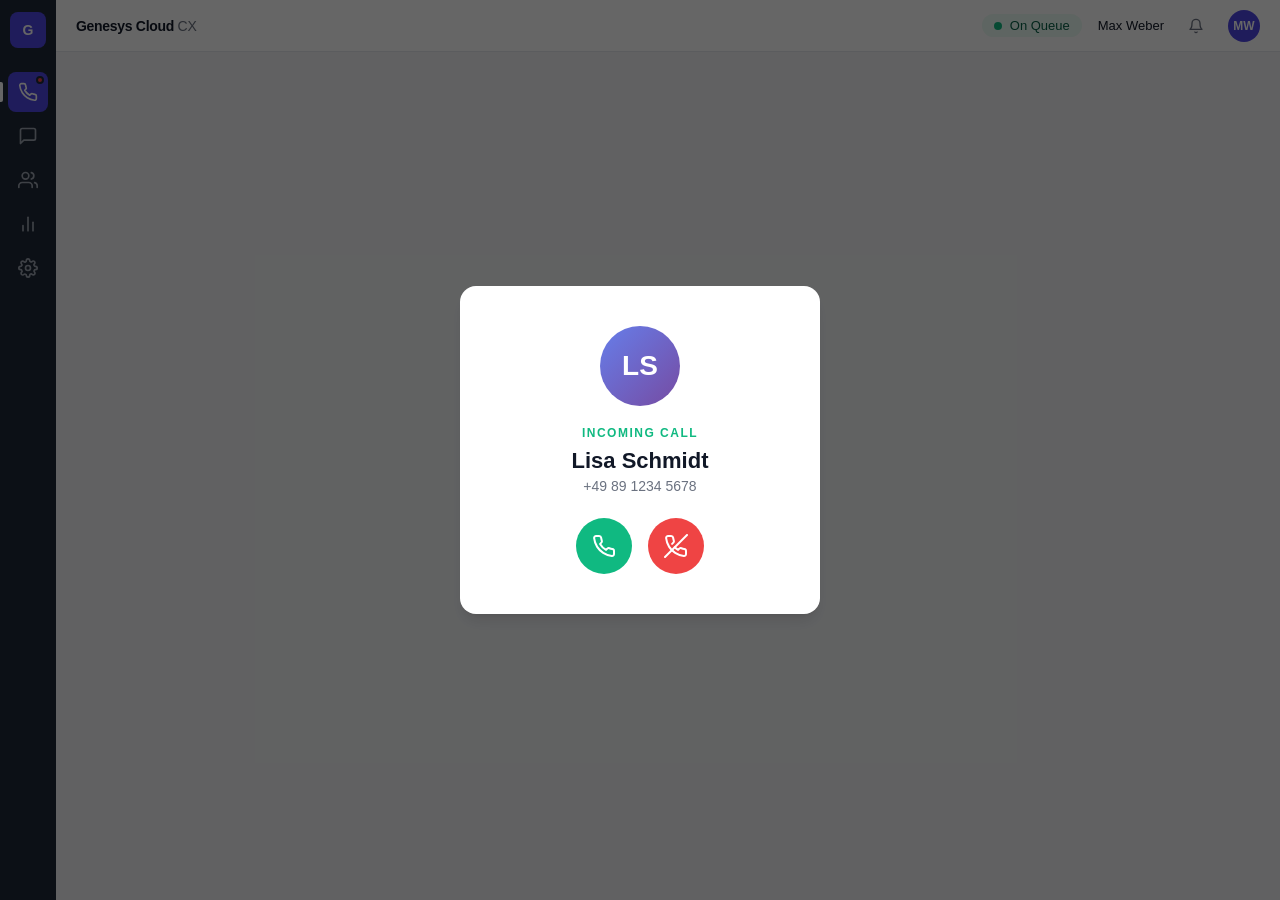
==== genesys/index.html @ 5ead8133 "feat: add Genesys Cloud CX agent desktop with call simulation and ACW form" ====
<!DOCTYPE html>
<html lang="en">
<head>
    <meta charset="UTF-8">
    <meta name="viewport" content="width=device-width, initial-scale=1.0">
    <title>Genesys Cloud CX - Agent Desktop</title>
    <style>
        * {
            margin: 0;
            padding: 0;
            box-sizing: border-box;
        }

        :root {
            --nav-bg: #1f2937;
            --nav-active: #4f46e5;
            --accent-green: #10b981;
            --danger-red: #ef4444;
            --bg-main: #f3f4f6;
            --card-bg: #ffffff;
            --text-primary: #111827;
            --text-secondary: #6b7280;
            --border-color: #e5e7eb;
            --shadow-sm: 0 1px 2px rgba(0,0,0,0.05);
            --shadow-md: 0 4px 6px -1px rgba(0,0,0,0.1), 0 2px 4px -2px rgba(0,0,0,0.1);
            --shadow-lg: 0 10px 15px -3px rgba(0,0,0,0.1), 0 4px 6px -4px rgba(0,0,0,0.1);
        }

        body {
            font-family: -apple-system, BlinkMacSystemFont, 'Segoe UI', Roboto, sans-serif;
            background: var(--bg-main);
            color: var(--text-primary);
            height: 100vh;
            overflow: hidden;
        }

        /* Layout */
        .app-container {
            display: flex;
            height: 100vh;
        }

        /* Left Sidebar */
        .sidebar {
            width: 56px;
            background: var(--nav-bg);
            display: flex;
            flex-direction: column;
            align-items: center;
            padding: 12px 0;
            z-index: 100;
        }

        .sidebar-logo {
            width: 36px;
            height: 36px;
            background: var(--nav-active);
            border-radius: 8px;
            display: flex;
            align-items: center;
            justify-content: center;
            margin-bottom: 24px;
            font-weight: 700;
            color: white;
            font-size: 14px;
        }

        .sidebar-nav {
            display: flex;
            flex-direction: column;
            gap: 4px;
            flex: 1;
        }

        .nav-item {
            width: 40px;
            height: 40px;
            display: flex;
            align-items: center;
            justify-content: center;
            border-radius: 8px;
            cursor: pointer;
            color: #9ca3af;
            font-size: 18px;
            transition: all 0.2s ease;
            position: relative;
        }

        .nav-item:hover {
            background: rgba(255,255,255,0.1);
            color: #e5e7eb;
        }

        .nav-item.active {
            background: var(--nav-active);
            color: white;
        }

        .nav-item.active::before {
            content: '';
            position: absolute;
            left: -8px;
            width: 3px;
            height: 20px;
            background: white;
            border-radius: 0 2px 2px 0;
        }

        .nav-item .badge {
            position: absolute;
            top: 4px;
            right: 4px;
            width: 8px;
            height: 8px;
            background: var(--danger-red);
            border-radius: 50%;
            border: 2px solid var(--nav-bg);
        }

        /* Main Area */
        .main-area {
            flex: 1;
            display: flex;
            flex-direction: column;
            overflow: hidden;
        }

        /* Top Bar */
        .top-bar {
            height: 52px;
            background: var(--card-bg);
            border-bottom: 1px solid var(--border-color);
            display: flex;
            align-items: center;
            justify-content: space-between;
            padding: 0 20px;
            z-index: 50;
        }

        .top-bar-left {
            display: flex;
            align-items: center;
            gap: 16px;
        }

        .genesys-brand {
            font-size: 14px;
            font-weight: 600;
            color: var(--text-primary);
            letter-spacing: -0.3px;
        }

        .genesys-brand span {
            color: var(--text-secondary);
            font-weight: 400;
        }

        .top-bar-right {
            display: flex;
            align-items: center;
            gap: 16px;
        }

        .agent-status {
            display: flex;
            align-items: center;
            gap: 8px;
            padding: 4px 12px;
            background: #ecfdf5;
            border-radius: 20px;
            font-size: 13px;
            font-weight: 500;
            color: #065f46;
        }

        .status-dot {
            width: 8px;
            height: 8px;
            background: var(--accent-green);
            border-radius: 50%;
            animation: pulse-green 2s infinite;
        }

        @keyframes pulse-green {
            0%, 100% { opacity: 1; transform: scale(1); }
            50% { opacity: 0.7; transform: scale(1.2); }
        }

        .agent-name {
            font-size: 13px;
            font-weight: 500;
            color: var(--text-primary);
        }

        .notification-bell {
            width: 32px;
            height: 32px;
            display: flex;
            align-items: center;
            justify-content: center;
            border-radius: 6px;
            cursor: pointer;
            color: var(--text-secondary);
            font-size: 16px;
            transition: background 0.2s;
        }

        .notification-bell:hover {
            background: var(--bg-main);
        }

        .agent-avatar {
            width: 32px;
            height: 32px;
            background: var(--nav-active);
            border-radius: 50%;
            display: flex;
            align-items: center;
            justify-content: center;
            color: white;
            font-size: 12px;
            font-weight: 600;
        }

        /* Content Area */
        .content-area {
            flex: 1;
            display: flex;
            overflow: hidden;
        }

        /* Incoming Call Overlay */
        .incoming-overlay {
            position: fixed;
            inset: 0;
            background: rgba(0,0,0,0.6);
            display: flex;
            align-items: center;
            justify-content: center;
            z-index: 1000;
            animation: fadeIn 0.3s ease;
        }

        .incoming-card {
            background: var(--card-bg);
            border-radius: 16px;
            padding: 40px;
            text-align: center;
            box-shadow: var(--shadow-lg);
            animation: slideUp 0.4s ease;
            min-width: 360px;
        }

        .incoming-avatar {
            width: 80px;
            height: 80px;
            background: linear-gradient(135deg, #667eea, #764ba2);
            border-radius: 50%;
            display: flex;
            align-items: center;
            justify-content: center;
            margin: 0 auto 20px;
            font-size: 28px;
            color: white;
            font-weight: 600;
            animation: ring 1.5s ease infinite;
        }

        @keyframes ring {
            0%, 100% { transform: scale(1); box-shadow: 0 0 0 0 rgba(102, 126, 234, 0.4); }
            50% { transform: scale(1.05); box-shadow: 0 0 0 15px rgba(102, 126, 234, 0); }
        }

        .incoming-label {
            font-size: 12px;
            text-transform: uppercase;
            letter-spacing: 1.5px;
            color: var(--accent-green);
            font-weight: 600;
            margin-bottom: 8px;
        }

        .incoming-name {
            font-size: 22px;
            font-weight: 600;
            color: var(--text-primary);
            margin-bottom: 4px;
        }

        .incoming-phone {
            font-size: 14px;
            color: var(--text-secondary);
            margin-bottom: 24px;
        }

        .incoming-actions {
            display: flex;
            gap: 16px;
            justify-content: center;
        }

        .incoming-btn {
            width: 56px;
            height: 56px;
            border-radius: 50%;
            border: none;
            cursor: pointer;
            font-size: 22px;
            display: flex;
            align-items: center;
            justify-content: center;
            transition: transform 0.2s;
        }

        .incoming-btn:hover {
            transform: scale(1.1);
        }

        .incoming-btn.accept {
            background: var(--accent-green);
            color: white;
            animation: pulse-green 1.5s infinite;
        }

        .incoming-btn.decline {
            background: var(--danger-red);
            color: white;
        }

        /* Active Call View */
        .call-view {
            display: none;
            flex: 1;
            flex-direction: column;
        }

        .call-view.active {
            display: flex;
        }

        .call-content {
            flex: 1;
            display: flex;
            overflow: hidden;
        }

        /* Center Panel - Call Controls */
        .call-center {
            flex: 1;
            display: flex;
            flex-direction: column;
            align-items: center;
            justify-content: center;
            padding: 40px;
            position: relative;
        }

        .call-status-bar {
            position: absolute;
            top: 0;
            left: 0;
            right: 0;
            height: 4px;
            background: var(--accent-green);
            animation: glow-bar 2s ease infinite;
        }

        @keyframes glow-bar {
            0%, 100% { opacity: 1; }
            50% { opacity: 0.6; }
        }

        .call-info {
            text-align: center;
            margin-bottom: 40px;
        }

        .call-avatar {
            width: 72px;
            height: 72px;
            background: linear-gradient(135deg, #667eea, #764ba2);
            border-radius: 50%;
            display: flex;
            align-items: center;
            justify-content: center;
            margin: 0 auto 16px;
            font-size: 24px;
            color: white;
            font-weight: 600;
        }

        .call-customer-name {
            font-size: 20px;
            font-weight: 600;
            color: var(--text-primary);
            margin-bottom: 4px;
        }

        .call-phone-number {
            font-size: 14px;
            color: var(--text-secondary);
            margin-bottom: 12px;
        }

        .call-timer {
            font-size: 32px;
            font-weight: 300;
            color: var(--text-primary);
            font-variant-numeric: tabular-nums;
            letter-spacing: 1px;
        }

        .call-queue-info {
            font-size: 12px;
            color: var(--text-secondary);
            margin-top: 8px;
        }

        /* Call Controls */
        .call-controls {
            display: flex;
            gap: 12px;
            align-items: center;
        }

        .ctrl-btn {
            width: 52px;
            height: 52px;
            border-radius: 12px;
            border: 1px solid var(--border-color);
            background: var(--card-bg);
            cursor: pointer;
            display: flex;
            flex-direction: column;
            align-items: center;
            justify-content: center;
            gap: 2px;
            transition: all 0.2s ease;
            font-size: 18px;
        }

        .ctrl-btn:hover {
            background: var(--bg-main);
            border-color: #d1d5db;
            transform: translateY(-2px);
            box-shadow: var(--shadow-sm);
        }

        .ctrl-btn.active {
            background: var(--nav-active);
            border-color: var(--nav-active);
            color: white;
        }

        .ctrl-btn .ctrl-label {
            font-size: 9px;
            color: var(--text-secondary);
            font-weight: 500;
            text-transform: uppercase;
            letter-spacing: 0.3px;
        }

        .ctrl-btn.active .ctrl-label {
            color: rgba(255,255,255,0.8);
        }

        .ctrl-btn.hangup {
            width: 64px;
            height: 64px;
            border-radius: 50%;
            background: var(--danger-red);
            border: none;
            color: white;
            font-size: 22px;
            margin-left: 12px;
        }

        .ctrl-btn.hangup:hover {
            background: #dc2626;
            transform: translateY(-2px) scale(1.05);
            box-shadow: 0 4px 12px rgba(239,68,68,0.4);
        }

        .ctrl-btn.hangup .ctrl-label {
            color: rgba(255,255,255,0.9);
        }

        /* Right Panel - Customer Details */
        .customer-panel {
            width: 340px;
            background: var(--card-bg);
            border-left: 1px solid var(--border-color);
            overflow-y: auto;
            animation: slideInRight 0.4s ease;
        }

        @keyframes slideInRight {
            from { transform: translateX(20px); opacity: 0; }
            to { transform: translateX(0); opacity: 1; }
        }

        .customer-header {
            padding: 20px;
            border-bottom: 1px solid var(--border-color);
        }

        .customer-header-title {
            font-size: 11px;
            text-transform: uppercase;
            letter-spacing: 1px;
            color: var(--text-secondary);
            font-weight: 600;
            margin-bottom: 12px;
        }

        .customer-name-large {
            font-size: 18px;
            font-weight: 600;
            color: var(--text-primary);
            margin-bottom: 4px;
        }

        .customer-subtitle {
            font-size: 13px;
            color: var(--text-secondary);
        }

        .customer-details {
            padding: 20px;
        }

        .detail-section {
            margin-bottom: 20px;
        }

        .detail-section-title {
            font-size: 11px;
            text-transform: uppercase;
            letter-spacing: 0.8px;
            color: var(--text-secondary);
            font-weight: 600;
            margin-bottom: 10px;
        }

        .detail-row {
            display: flex;
            justify-content: space-between;
            align-items: center;
            padding: 8px 0;
            border-bottom: 1px solid #f9fafb;
        }

        .detail-label {
            font-size: 13px;
            color: var(--text-secondary);
        }

        .detail-value {
            font-size: 13px;
            color: var(--text-primary);
            font-weight: 500;
        }

        .detail-value.link {
            color: var(--nav-active);
            cursor: pointer;
        }

        .notes-area {
            width: 100%;
            min-height: 80px;
            border: 1px solid var(--border-color);
            border-radius: 8px;
            padding: 10px 12px;
            font-size: 13px;
            font-family: inherit;
            resize: vertical;
            color: var(--text-primary);
            transition: border-color 0.2s;
        }

        .notes-area:focus {
            outline: none;
            border-color: var(--nav-active);
        }

        /* Interaction Timeline */
        .interaction-timeline {
            height: 140px;
            background: var(--card-bg);
            border-top: 1px solid var(--border-color);
            padding: 12px 20px;
            overflow-y: auto;
        }

        .timeline-title {
            font-size: 11px;
            text-transform: uppercase;
            letter-spacing: 0.8px;
            color: var(--text-secondary);
            font-weight: 600;
            margin-bottom: 10px;
        }

        .timeline-items {
            display: flex;
            flex-direction: column;
            gap: 8px;
        }

        .timeline-item {
            display: flex;
            align-items: center;
            gap: 10px;
            font-size: 12px;
        }

        .timeline-dot {
            width: 8px;
            height: 8px;
            border-radius: 50%;
            flex-shrink: 0;
        }

        .timeline-dot.green { background: var(--accent-green); }
        .timeline-dot.blue { background: var(--nav-active); }
        .timeline-dot.gray { background: #d1d5db; }

        .timeline-time {
            color: var(--text-secondary);
            font-variant-numeric: tabular-nums;
            min-width: 44px;
        }

        .timeline-text {
            color: var(--text-primary);
        }

        /* ACW Panel */
        .acw-view {
            display: none;
            flex: 1;
            flex-direction: column;
            overflow: hidden;
        }

        .acw-view.active {
            display: flex;
            animation: fadeIn 0.4s ease;
        }

        .acw-header {
            padding: 16px 24px;
            background: var(--card-bg);
            border-bottom: 1px solid var(--border-color);
            display: flex;
            align-items: center;
            justify-content: space-between;
        }

        .acw-title {
            font-size: 16px;
            font-weight: 600;
            color: var(--text-primary);
            display: flex;
            align-items: center;
            gap: 10px;
        }

        .acw-badge {
            background: #fef3c7;
            color: #92400e;
            font-size: 11px;
            font-weight: 600;
            padding: 2px 8px;
            border-radius: 10px;
            text-transform: uppercase;
            letter-spacing: 0.5px;
        }

        .acw-timer {
            font-size: 13px;
            color: var(--text-secondary);
            font-variant-numeric: tabular-nums;
        }

        .acw-content {
            flex: 1;
            overflow-y: auto;
            padding: 24px;
        }

        .acw-form {
            max-width: 680px;
            margin: 0 auto;
        }

        .form-section {
            margin-bottom: 24px;
            background: var(--card-bg);
            border-radius: 12px;
            padding: 20px;
            box-shadow: var(--shadow-sm);
            border: 1px solid var(--border-color);
        }

        .form-section-title {
            font-size: 14px;
            font-weight: 600;
            color: var(--text-primary);
            margin-bottom: 16px;
            padding-bottom: 8px;
            border-bottom: 1px solid var(--border-color);
        }

        .form-group {
            margin-bottom: 16px;
        }

        .form-group:last-child {
            margin-bottom: 0;
        }

        .form-label {
            display: block;
            font-size: 13px;
            font-weight: 500;
            color: var(--text-primary);
            margin-bottom: 6px;
        }

        .form-label .required {
            color: var(--danger-red);
        }

        .form-select, .form-input, .form-textarea {
            width: 100%;
            padding: 10px 12px;
            border: 1px solid var(--border-color);
            border-radius: 8px;
            font-size: 14px;
            font-family: inherit;
            color: var(--text-primary);
            background: var(--card-bg);
            transition: border-color 0.2s, box-shadow 0.2s;
        }

        .form-select:focus, .form-input:focus, .form-textarea:focus {
            outline: none;
            border-color: var(--nav-active);
            box-shadow: 0 0 0 3px rgba(79, 70, 229, 0.1);
        }

        .form-textarea {
            min-height: 100px;
            resize: vertical;
        }

        /* Star Rating */
        .star-rating {
            display: flex;
            gap: 4px;
        }

        .star-rating .star {
            width: 32px;
            height: 32px;
            border: none;
            background: none;
            font-size: 24px;
            cursor: pointer;
            color: #d1d5db;
            transition: color 0.15s, transform 0.15s;
        }

        .star-rating .star:hover,
        .star-rating .star.active {
            color: #f59e0b;
            transform: scale(1.1);
        }

        /* Checkboxes */
        .checkbox-grid {
            display: grid;
            grid-template-columns: 1fr 1fr;
            gap: 8px;
        }

        .checkbox-item {
            display: flex;
            align-items: center;
            gap: 8px;
            font-size: 13px;
            color: var(--text-primary);
            cursor: pointer;
            padding: 6px 8px;
            border-radius: 6px;
            transition: background 0.15s;
        }

        .checkbox-item:hover {
            background: var(--bg-main);
        }

        .checkbox-item input[type="checkbox"] {
            width: 16px;
            height: 16px;
            accent-color: var(--nav-active);
            cursor: pointer;
        }

        /* ACW Submit */
        .acw-footer {
            padding: 16px 24px;
            background: var(--card-bg);
            border-top: 1px solid var(--border-color);
            display: flex;
            justify-content: flex-end;
            gap: 12px;
        }

        .btn {
            padding: 10px 20px;
            border-radius: 8px;
            font-size: 14px;
            font-weight: 500;
            cursor: pointer;
            border: 1px solid var(--border-color);
            background: var(--card-bg);
            color: var(--text-primary);
            transition: all 0.2s ease;
        }

        .btn:hover {
            background: var(--bg-main);
        }

        .btn-primary {
            background: var(--nav-active);
            border-color: var(--nav-active);
            color: white;
        }

        .btn-primary:hover {
            background: #4338ca;
            border-color: #4338ca;
            transform: translateY(-1px);
            box-shadow: 0 4px 12px rgba(79,70,229,0.3);
        }

        .btn-success {
            background: var(--accent-green);
            border-color: var(--accent-green);
            color: white;
        }

        .btn-success:hover {
            background: #059669;
        }

        /* Success State */
        .acw-success {
            display: none;
            flex-direction: column;
            align-items: center;
            justify-content: center;
            padding: 60px;
            text-align: center;
            animation: fadeIn 0.4s ease;
        }

        .acw-success.active {
            display: flex;
        }

        .success-icon {
            width: 80px;
            height: 80px;
            background: #ecfdf5;
            border-radius: 50%;
            display: flex;
            align-items: center;
            justify-content: center;
            font-size: 36px;
            margin-bottom: 20px;
            animation: scaleIn 0.5s ease;
        }

        @keyframes scaleIn {
            from { transform: scale(0); }
            to { transform: scale(1); }
        }

        .success-title {
            font-size: 20px;
            font-weight: 600;
            color: var(--text-primary);
            margin-bottom: 8px;
        }

        .success-subtitle {
            font-size: 14px;
            color: var(--text-secondary);
        }

        /* Complete State */
        .complete-view {
            display: none;
            flex: 1;
            align-items: center;
            justify-content: center;
            flex-direction: column;
            gap: 12px;
        }

        .complete-view.active {
            display: flex;
            animation: fadeIn 0.4s ease;
        }

        .complete-icon {
            font-size: 48px;
            margin-bottom: 8px;
        }

        .complete-title {
            font-size: 18px;
            font-weight: 600;
            color: var(--text-primary);
        }

        .complete-subtitle {
            font-size: 14px;
            color: var(--text-secondary);
        }

        /* Animations */
        @keyframes fadeIn {
            from { opacity: 0; }
            to { opacity: 1; }
        }

        @keyframes slideUp {
            from { transform: translateY(20px); opacity: 0; }
            to { transform: translateY(0); opacity: 1; }
        }

        /* Queue View (idle state) */
        .queue-view {
            display: none;
            flex: 1;
            align-items: center;
            justify-content: center;
            flex-direction: column;
            gap: 16px;
            color: var(--text-secondary);
        }

        .queue-view.active {
            display: flex;
        }

        .queue-icon {
            font-size: 48px;
            opacity: 0.5;
        }

        .queue-text {
            font-size: 16px;
            font-weight: 500;
        }

        /* Scrollbar */
        ::-webkit-scrollbar {
            width: 6px;
        }

        ::-webkit-scrollbar-track {
            background: transparent;
        }

        ::-webkit-scrollbar-thumb {
            background: #d1d5db;
            border-radius: 3px;
        }

        ::-webkit-scrollbar-thumb:hover {
            background: #9ca3af;
        }
    </style>
</head>
<body>
    <div class="app-container">
        <!-- Left Sidebar -->
        <nav class="sidebar">
            <div class="sidebar-logo">G</div>
            <div class="sidebar-nav">
                <div class="nav-item active" title="Interactions">
                    <svg width="20" height="20" viewBox="0 0 24 24" fill="none" stroke="currentColor" stroke-width="2" stroke-linecap="round" stroke-linejoin="round"><path d="M22 16.92v3a2 2 0 01-2.18 2 19.79 19.79 0 01-8.63-3.07 19.5 19.5 0 01-6-6 19.79 19.79 0 01-3.07-8.67A2 2 0 014.11 2h3a2 2 0 012 1.72c.127.96.361 1.903.7 2.81a2 2 0 01-.45 2.11L8.09 9.91a16 16 0 006 6l1.27-1.27a2 2 0 012.11-.45c.907.339 1.85.573 2.81.7A2 2 0 0122 16.92z"/></svg>
                    <span class="badge"></span>
                </div>
                <div class="nav-item" title="Messages">
                    <svg width="20" height="20" viewBox="0 0 24 24" fill="none" stroke="currentColor" stroke-width="2" stroke-linecap="round" stroke-linejoin="round"><path d="M21 15a2 2 0 01-2 2H7l-4 4V5a2 2 0 012-2h14a2 2 0 012 2z"/></svg>
                </div>
                <div class="nav-item" title="Directory">
                    <svg width="20" height="20" viewBox="0 0 24 24" fill="none" stroke="currentColor" stroke-width="2" stroke-linecap="round" stroke-linejoin="round"><path d="M17 21v-2a4 4 0 00-4-4H5a4 4 0 00-4 4v2"/><circle cx="9" cy="7" r="4"/><path d="M23 21v-2a4 4 0 00-3-3.87"/><path d="M16 3.13a4 4 0 010 7.75"/></svg>
                </div>
                <div class="nav-item" title="Performance">
                    <svg width="20" height="20" viewBox="0 0 24 24" fill="none" stroke="currentColor" stroke-width="2" stroke-linecap="round" stroke-linejoin="round"><line x1="18" y1="20" x2="18" y2="10"/><line x1="12" y1="20" x2="12" y2="4"/><line x1="6" y1="20" x2="6" y2="14"/></svg>
                </div>
                <div class="nav-item" title="Admin">
                    <svg width="20" height="20" viewBox="0 0 24 24" fill="none" stroke="currentColor" stroke-width="2" stroke-linecap="round" stroke-linejoin="round"><circle cx="12" cy="12" r="3"/><path d="M19.4 15a1.65 1.65 0 00.33 1.82l.06.06a2 2 0 010 2.83 2 2 0 01-2.83 0l-.06-.06a1.65 1.65 0 00-1.82-.33 1.65 1.65 0 00-1 1.51V21a2 2 0 01-2 2 2 2 0 01-2-2v-.09A1.65 1.65 0 009 19.4a1.65 1.65 0 00-1.82.33l-.06.06a2 2 0 01-2.83 0 2 2 0 010-2.83l.06-.06A1.65 1.65 0 004.68 15a1.65 1.65 0 00-1.51-1H3a2 2 0 01-2-2 2 2 0 012-2h.09A1.65 1.65 0 004.6 9a1.65 1.65 0 00-.33-1.82l-.06-.06a2 2 0 010-2.83 2 2 0 012.83 0l.06.06A1.65 1.65 0 009 4.68 1.65 1.65 0 0010 3.17V3a2 2 0 012-2 2 2 0 012 2v.09a1.65 1.65 0 001 1.51 1.65 1.65 0 001.82-.33l.06-.06a2 2 0 012.83 0 2 2 0 010 2.83l-.06.06A1.65 1.65 0 0019.32 9a1.65 1.65 0 001.51 1H21a2 2 0 012 2 2 2 0 01-2 2h-.09a1.65 1.65 0 00-1.51 1z"/></svg>
                </div>
            </div>
        </nav>

        <!-- Main Area -->
        <div class="main-area">
            <!-- Top Bar -->
            <header class="top-bar">
                <div class="top-bar-left">
                    <span class="genesys-brand">Genesys Cloud <span>CX</span></span>
                </div>
                <div class="top-bar-right">
                    <div class="agent-status">
                        <span class="status-dot"></span>
                        On Queue
                    </div>
                    <span class="agent-name">Max Weber</span>
                    <div class="notification-bell">
                        <svg width="16" height="16" viewBox="0 0 24 24" fill="none" stroke="currentColor" stroke-width="2" stroke-linecap="round" stroke-linejoin="round"><path d="M18 8A6 6 0 006 8c0 7-3 9-3 9h18s-3-2-3-9"/><path d="M13.73 21a2 2 0 01-3.46 0"/></svg>
                    </div>
                    <div class="agent-avatar">MW</div>
                </div>
            </header>

            <!-- Content -->
            <div class="content-area">
                <!-- Queue View (idle) -->
                <div class="queue-view" id="queueView">
                    <div class="queue-icon">&#128222;</div>
                    <div class="queue-text">Waiting for interactions...</div>
                </div>

                <!-- Active Call View -->
                <div class="call-view" id="callView">
                    <div class="call-content">
                        <div class="call-center">
                            <div class="call-status-bar"></div>
                            <div class="call-info">
                                <div class="call-avatar" id="callAvatar">LS</div>
                                <div class="call-customer-name" id="callCustomerName">Lisa Schmidt</div>
                                <div class="call-phone-number" id="callPhoneNumber">+49 89 1234 5678</div>
                                <div class="call-timer" id="callTimer">00:00</div>
                                <div class="call-queue-info">Inbound Voice &bull; MINI BDC Queue</div>
                            </div>
                            <div class="call-controls">
                                <button class="ctrl-btn" id="btnMute" onclick="toggleControl('mute')">
                                    <svg width="18" height="18" viewBox="0 0 24 24" fill="none" stroke="currentColor" stroke-width="2" stroke-linecap="round" stroke-linejoin="round"><line x1="1" y1="1" x2="23" y2="23"/><path d="M9 9v3a3 3 0 005.12 2.12M15 9.34V4a3 3 0 00-5.94-.6"/><path d="M17 16.95A7 7 0 015 12v-2m14 0v2c0 .76-.13 1.49-.35 2.17"/><line x1="12" y1="19" x2="12" y2="23"/><line x1="8" y1="23" x2="16" y2="23"/></svg>
                                    <span class="ctrl-label">Mute</span>
                                </button>
                                <button class="ctrl-btn" id="btnHold" onclick="toggleControl('hold')">
                                    <svg width="18" height="18" viewBox="0 0 24 24" fill="none" stroke="currentColor" stroke-width="2" stroke-linecap="round" stroke-linejoin="round"><rect x="6" y="4" width="4" height="16"/><rect x="14" y="4" width="4" height="16"/></svg>
                                    <span class="ctrl-label">Hold</span>
                                </button>
                                <button class="ctrl-btn" onclick="void(0)">
                                    <svg width="18" height="18" viewBox="0 0 24 24" fill="none" stroke="currentColor" stroke-width="2" stroke-linecap="round" stroke-linejoin="round"><polyline points="15 3 21 3 21 9"/><path d="M21 3l-7 7"/><polyline points="9 21 3 21 3 15"/><path d="M3 21l7-7"/></svg>
                                    <span class="ctrl-label">Transfer</span>
                                </button>
                                <button class="ctrl-btn" onclick="void(0)">
                                    <svg width="18" height="18" viewBox="0 0 24 24" fill="none" stroke="currentColor" stroke-width="2" stroke-linecap="round" stroke-linejoin="round"><path d="M17 21v-2a4 4 0 00-4-4H5a4 4 0 00-4 4v2"/><circle cx="9" cy="7" r="4"/><path d="M23 21v-2a4 4 0 00-3-3.87"/><path d="M16 3.13a4 4 0 010 7.75"/></svg>
                                    <span class="ctrl-label">Consult</span>
                                </button>
                                <button class="ctrl-btn" onclick="void(0)">
                                    <svg width="18" height="18" viewBox="0 0 24 24" fill="none" stroke="currentColor" stroke-width="2" stroke-linecap="round" stroke-linejoin="round"><rect x="4" y="2" width="16" height="20" rx="2"/><line x1="8" y1="6" x2="8" y2="6"/><line x1="12" y1="6" x2="12" y2="6"/><line x1="16" y1="6" x2="16" y2="6"/><line x1="8" y1="10" x2="8" y2="10"/><line x1="12" y1="10" x2="12" y2="10"/><line x1="16" y1="10" x2="16" y2="10"/><line x1="8" y1="14" x2="8" y2="14"/><line x1="12" y1="14" x2="12" y2="14"/><line x1="16" y1="14" x2="16" y2="14"/><line x1="8" y1="18" x2="16" y2="18"/></svg>
                                    <span class="ctrl-label">Dialpad</span>
                                </button>
                                <button class="ctrl-btn hangup" onclick="hangUp()">
                                    <svg width="22" height="22" viewBox="0 0 24 24" fill="none" stroke="currentColor" stroke-width="2" stroke-linecap="round" stroke-linejoin="round"><path d="M10.68 13.31a16 16 0 003.41 2.6l1.27-1.27a2 2 0 012.11-.45c.907.339 1.85.573 2.81.7A2 2 0 0122 16.92v3a2 2 0 01-2.18 2 19.79 19.79 0 01-8.63-3.07 19.5 19.5 0 01-6-6 19.79 19.79 0 01-3.07-8.67A2 2 0 014.11 2h3a2 2 0 012 1.72c.127.96.361 1.903.7 2.81a2 2 0 01-.45 2.11L8.09 9.91"/><line x1="23" y1="1" x2="1" y2="23"/></svg>
                                    <span class="ctrl-label">Hang Up</span>
                                </button>
                            </div>
                        </div>

                        <!-- Customer Panel -->
                        <aside class="customer-panel">
                            <div class="customer-header">
                                <div class="customer-header-title">Customer Information</div>
                                <div class="customer-name-large" id="panelCustomerName">Lisa Schmidt</div>
                                <div class="customer-subtitle">MINI Enthusiast &bull; Existing Lead</div>
                            </div>
                            <div class="customer-details">
                                <div class="detail-section">
                                    <div class="detail-section-title">Contact Details</div>
                                    <div class="detail-row">
                                        <span class="detail-label">Phone</span>
                                        <span class="detail-value" id="panelPhone">+49 89 1234 5678</span>
                                    </div>
                                    <div class="detail-row">
                                        <span class="detail-label">Email</span>
                                        <span class="detail-value link" id="panelEmail">lisa.schmidt@email.de</span>
                                    </div>
                                    <div class="detail-row">
                                        <span class="detail-label">Location</span>
                                        <span class="detail-value">Munich, Germany</span>
                                    </div>
                                </div>
                                <div class="detail-section">
                                    <div class="detail-section-title">Account</div>
                                    <div class="detail-row">
                                        <span class="detail-label">Account</span>
                                        <span class="detail-value link">MINI Munich Central</span>
                                    </div>
                                    <div class="detail-row">
                                        <span class="detail-label">Segment</span>
                                        <span class="detail-value">Premium Individual</span>
                                    </div>
                                    <div class="detail-row">
                                        <span class="detail-label">Current Vehicle</span>
                                        <span class="detail-value">MINI Cooper 2021</span>
                                    </div>
                                    <div class="detail-row">
                                        <span class="detail-label">Opportunity</span>
                                        <span class="detail-value link" id="panelOpportunity">MINI Cooper SE</span>
                                    </div>
                                </div>
                                <div class="detail-section">
                                    <div class="detail-section-title">Notes</div>
                                    <textarea class="notes-area" placeholder="Add call notes..."></textarea>
                                </div>
                            </div>
                        </aside>
                    </div>

                    <!-- Timeline -->
                    <div class="interaction-timeline">
                        <div class="timeline-title">Interaction History</div>
                        <div class="timeline-items" id="timelineItems">
                            <div class="timeline-item">
                                <span class="timeline-dot green"></span>
                                <span class="timeline-time" id="timelineConnect">--:--</span>
                                <span class="timeline-text">Call connected - Inbound Voice</span>
                            </div>
                            <div class="timeline-item">
                                <span class="timeline-dot blue"></span>
                                <span class="timeline-time">--:--</span>
                                <span class="timeline-text">Previous: Email sent - MINI Cooper SE Brochure (3 days ago)</span>
                            </div>
                            <div class="timeline-item">
                                <span class="timeline-dot gray"></span>
                                <span class="timeline-time">--:--</span>
                                <span class="timeline-text">Previous: Web visit - configurator.mini.de/cooper-se (5 days ago)</span>
                            </div>
                        </div>
                    </div>
                </div>

                <!-- ACW View -->
                <div class="acw-view" id="acwView">
                    <div class="acw-header">
                        <div class="acw-title">
                            After Call Work - Wrap Up
                            <span class="acw-badge">ACW</span>
                        </div>
                        <div class="acw-timer" id="acwTimer">ACW: 00:00</div>
                    </div>
                    <div class="acw-content">
                        <div class="acw-form" id="acwForm">
                            <!-- Call Outcome -->
                            <div class="form-section">
                                <div class="form-section-title">Call Disposition</div>
                                <div class="form-group">
                                    <label class="form-label">Call Outcome <span class="required">*</span></label>
                                    <select class="form-select" id="callOutcome">
                                        <option value="">-- Select Outcome --</option>
                                        <option value="interested_testdrive">Interested - Schedule Test Drive</option>
                                        <option value="interested_followup">Interested - Needs Follow-up</option>
                                        <option value="not_interested_budget">Not Interested - Budget</option>
                                        <option value="not_interested_timing">Not Interested - Timing</option>
                                        <option value="not_interested_competitor">Not Interested - Competitor</option>
                                        <option value="voicemail">Voicemail</option>
                                        <option value="no_answer">No Answer</option>
                                    </select>
                                </div>
                                <div class="form-group">
                                    <label class="form-label">Customer Interest Level</label>
                                    <div class="star-rating" id="starRating">
                                        <button type="button" class="star" data-value="1">&#9733;</button>
                                        <button type="button" class="star" data-value="2">&#9733;</button>
                                        <button type="button" class="star" data-value="3">&#9733;</button>
                                        <button type="button" class="star" data-value="4">&#9733;</button>
                                        <button type="button" class="star" data-value="5">&#9733;</button>
                                    </div>
                                </div>
                            </div>

                            <!-- Vehicle Interest -->
                            <div class="form-section">
                                <div class="form-section-title">Vehicle Interest</div>
                                <div class="form-group">
                                    <label class="form-label">Primary Vehicle Interest</label>
                                    <select class="form-select" id="vehicleInterest">
                                        <option value="">-- Select Vehicle --</option>
                                        <option value="cooper_se">MINI Cooper SE</option>
                                        <option value="aceman">MINI Aceman</option>
                                        <option value="countryman_se">MINI Countryman SE ALL4</option>
                                        <option value="cooper_s">MINI Cooper S</option>
                                        <option value="other">Other</option>
                                    </select>
                                </div>
                                <div class="form-group">
                                    <label class="form-label">Objections Heard</label>
                                    <div class="checkbox-grid">
                                        <label class="checkbox-item">
                                            <input type="checkbox" name="objection" value="price_high">
                                            Price too high
                                        </label>
                                        <label class="checkbox-item">
                                            <input type="checkbox" name="objection" value="range_anxiety">
                                            Range anxiety
                                        </label>
                                        <label class="checkbox-item">
                                            <input type="checkbox" name="objection" value="charging">
                                            Charging infrastructure
                                        </label>
                                        <label class="checkbox-item">
                                            <input type="checkbox" name="objection" value="prefer_combustion">
                                            Prefer combustion
                                        </label>
                                        <label class="checkbox-item">
                                            <input type="checkbox" name="objection" value="competitor">
                                            Already committed to competitor
                                        </label>
                                        <label class="checkbox-item">
                                            <input type="checkbox" name="objection" value="none">
                                            None
                                        </label>
                                    </div>
                                </div>
                                <div class="form-group">
                                    <label class="form-label">Competitor Mentioned</label>
                                    <input type="text" class="form-input" id="competitorMentioned" placeholder="e.g., Tesla Model 3, VW ID.3...">
                                </div>
                            </div>

                            <!-- Notes & Next Steps -->
                            <div class="form-section">
                                <div class="form-section-title">Notes & Follow-up</div>
                                <div class="form-group">
                                    <label class="form-label">Call Notes</label>
                                    <textarea class="form-textarea" id="callNotes" placeholder="Summarize the conversation, key points discussed, customer sentiment..."></textarea>
                                </div>
                                <div class="form-group">
                                    <label class="form-label">Next Steps <span class="required">*</span></label>
                                    <select class="form-select" id="nextSteps">
                                        <option value="">-- Select Next Steps --</option>
                                        <option value="schedule_testdrive">Schedule test drive</option>
                                        <option value="send_brochure">Send brochure</option>
                                        <option value="followup_next_week">Follow up next week</option>
                                        <option value="transfer_dealer">Transfer to dealer</option>
                                        <option value="close_lost">Close - lost</option>
                                    </select>
                                </div>
                            </div>
                        </div>

                        <!-- Success Message -->
                        <div class="acw-success" id="acwSuccess">
                            <div class="success-icon">&#10003;</div>
                            <div class="success-title">Wrap-Up Submitted Successfully</div>
                            <div class="success-subtitle">Data saved to Salesforce opportunity</div>
                        </div>
                    </div>
                    <div class="acw-footer" id="acwFooter">
                        <button class="btn" onclick="skipAcw()">Skip</button>
                        <button class="btn btn-primary" onclick="submitAcw()">Submit & Complete</button>
                    </div>
                </div>

                <!-- Complete View -->
                <div class="complete-view" id="completeView">
                    <div class="complete-icon">&#9989;</div>
                    <div class="complete-title">ACW Complete - You may close this window</div>
                    <div class="complete-subtitle">All data has been saved</div>
                </div>
            </div>
        </div>
    </div>

    <!-- Incoming Call Overlay -->
    <div class="incoming-overlay" id="incomingOverlay" style="display:none;">
        <div class="incoming-card">
            <div class="incoming-avatar" id="incomingAvatar">LS</div>
            <div class="incoming-label">Incoming Call</div>
            <div class="incoming-name" id="incomingName">Lisa Schmidt</div>
            <div class="incoming-phone" id="incomingPhone">+49 89 1234 5678</div>
            <div class="incoming-actions">
                <button class="incoming-btn accept" onclick="acceptCall()" title="Accept">
                    <svg width="24" height="24" viewBox="0 0 24 24" fill="none" stroke="currentColor" stroke-width="2" stroke-linecap="round" stroke-linejoin="round"><path d="M22 16.92v3a2 2 0 01-2.18 2 19.79 19.79 0 01-8.63-3.07 19.5 19.5 0 01-6-6 19.79 19.79 0 01-3.07-8.67A2 2 0 014.11 2h3a2 2 0 012 1.72c.127.96.361 1.903.7 2.81a2 2 0 01-.45 2.11L8.09 9.91a16 16 0 006 6l1.27-1.27a2 2 0 012.11-.45c.907.339 1.85.573 2.81.7A2 2 0 0122 16.92z"/></svg>
                </button>
                <button class="incoming-btn decline" onclick="declineCall()" title="Decline">
                    <svg width="24" height="24" viewBox="0 0 24 24" fill="none" stroke="currentColor" stroke-width="2" stroke-linecap="round" stroke-linejoin="round"><path d="M10.68 13.31a16 16 0 003.41 2.6l1.27-1.27a2 2 0 012.11-.45c.907.339 1.85.573 2.81.7A2 2 0 0122 16.92v3a2 2 0 01-2.18 2 19.79 19.79 0 01-8.63-3.07 19.5 19.5 0 01-6-6 19.79 19.79 0 01-3.07-8.67A2 2 0 014.11 2h3a2 2 0 012 1.72c.127.96.361 1.903.7 2.81a2 2 0 01-.45 2.11L8.09 9.91"/><line x1="23" y1="1" x2="1" y2="23"/></svg>
                </button>
            </div>
        </div>
    </div>

    <script>
        // URL Parameters
        const params = new URLSearchParams(window.location.search);
        const opportunityId = params.get('opportunityId') || 'demo-opp-001';
        const contactName = params.get('contactName') || 'Lisa Schmidt';
        const phone = params.get('phone') || '+49 89 1234 5678';
        const orgDomain = params.get('orgDomain') || '';

        // State
        let callSeconds = 0;
        let acwSeconds = 0;
        let callTimerInterval = null;
        let acwTimerInterval = null;
        let starRatingValue = 0;

        // Initialize with URL params
        function initializeParams() {
            const initials = contactName.split(' ').map(n => n[0]).join('').toUpperCase();

            document.getElementById('incomingName').textContent = contactName;
            document.getElementById('incomingPhone').textContent = phone;
            document.getElementById('incomingAvatar').textContent = initials;

            document.getElementById('callCustomerName').textContent = contactName;
            document.getElementById('callPhoneNumber').textContent = phone;
            document.getElementById('callAvatar').textContent = initials;

            document.getElementById('panelCustomerName').textContent = contactName;
            document.getElementById('panelPhone').textContent = phone;
        }

        // Format time
        function formatTime(seconds) {
            const m = Math.floor(seconds / 60).toString().padStart(2, '0');
            const s = (seconds % 60).toString().padStart(2, '0');
            return `${m}:${s}`;
        }

        // Show incoming call
        function showIncoming() {
            document.getElementById('incomingOverlay').style.display = 'flex';
            // Auto-accept after 2 seconds
            setTimeout(() => {
                acceptCall();
            }, 2000);
        }

        // Accept call
        function acceptCall() {
            document.getElementById('incomingOverlay').style.display = 'none';
            document.getElementById('queueView').classList.remove('active');
            document.getElementById('callView').classList.add('active');

            // Set timeline connect time
            const now = new Date();
            document.getElementById('timelineConnect').textContent =
                now.getHours().toString().padStart(2, '0') + ':' +
                now.getMinutes().toString().padStart(2, '0');

            // Start call timer
            callTimerInterval = setInterval(() => {
                callSeconds++;
                document.getElementById('callTimer').textContent = formatTime(callSeconds);
            }, 1000);
        }

        // Decline call
        function declineCall() {
            document.getElementById('incomingOverlay').style.display = 'none';
            document.getElementById('queueView').classList.add('active');
        }

        // Toggle control buttons (mute/hold)
        function toggleControl(type) {
            const btn = document.getElementById(type === 'mute' ? 'btnMute' : 'btnHold');
            btn.classList.toggle('active');
        }

        // Hang up
        function hangUp() {
            clearInterval(callTimerInterval);
            document.getElementById('callView').classList.remove('active');
            document.getElementById('acwView').classList.add('active');

            // Start ACW timer
            acwTimerInterval = setInterval(() => {
                acwSeconds++;
                document.getElementById('acwTimer').textContent = 'ACW: ' + formatTime(acwSeconds);
            }, 1000);
        }

        // Star rating
        document.getElementById('starRating').addEventListener('click', function(e) {
            const star = e.target.closest('.star');
            if (!star) return;
            starRatingValue = parseInt(star.dataset.value);
            const stars = this.querySelectorAll('.star');
            stars.forEach((s, i) => {
                s.classList.toggle('active', i < starRatingValue);
            });
        });

        // Submit ACW
        function submitAcw() {
            const outcome = document.getElementById('callOutcome').value;
            const nextSteps = document.getElementById('nextSteps').value;

            if (!outcome) {
                document.getElementById('callOutcome').style.borderColor = 'var(--danger-red)';
                document.getElementById('callOutcome').focus();
                return;
            }
            if (!nextSteps) {
                document.getElementById('nextSteps').style.borderColor = 'var(--danger-red)';
                document.getElementById('nextSteps').focus();
                return;
            }

            // Gather data
            const objections = Array.from(document.querySelectorAll('input[name="objection"]:checked'))
                .map(cb => cb.value);

            const acwData = {
                opportunityId: opportunityId,
                contactName: contactName,
                phone: phone,
                callDuration: callSeconds,
                callOutcome: outcome,
                interestLevel: starRatingValue,
                vehicleInterest: document.getElementById('vehicleInterest').value,
                objections: objections,
                competitorMentioned: document.getElementById('competitorMentioned').value,
                callNotes: document.getElementById('callNotes').value,
                nextSteps: nextSteps,
                submittedAt: new Date().toISOString()
            };

            // Save to localStorage
            localStorage.setItem(`mini_acw_${opportunityId}`, JSON.stringify(acwData));

            // Also attempt to submit to Salesforce via proxy
            const proxyUrl = 'https://mounts-said-boys-deals.trycloudflare.com/api/acw';
            fetch(proxyUrl, {
                method: 'POST',
                headers: { 'Content-Type': 'application/json' },
                body: JSON.stringify({
                    opportunityId: opportunityId,
                    callOutcome: acwData.callOutcome,
                    interestLevel: acwData.interestLevel,
                    vehicleInterest: acwData.vehicleInterest,
                    objections: acwData.objections.join('; '),
                    competitor: acwData.competitorMentioned,
                    callNotes: acwData.callNotes,
                    nextSteps: acwData.nextSteps
                })
            }).catch(() => { /* silently fail — localStorage is the primary store */ });

            // Show success
            document.getElementById('acwForm').style.display = 'none';
            document.getElementById('acwFooter').style.display = 'none';
            document.getElementById('acwSuccess').classList.add('active');

            clearInterval(acwTimerInterval);

            // After 2 seconds show complete
            setTimeout(() => {
                document.getElementById('acwView').classList.remove('active');
                document.getElementById('completeView').classList.add('active');
            }, 2000);
        }

        // Skip ACW
        function skipAcw() {
            clearInterval(acwTimerInterval);
            document.getElementById('acwView').classList.remove('active');
            document.getElementById('completeView').classList.add('active');
        }

        // Reset validation styling on change
        document.getElementById('callOutcome').addEventListener('change', function() {
            this.style.borderColor = '';
        });
        document.getElementById('nextSteps').addEventListener('change', function() {
            this.style.borderColor = '';
        });

        // Initialize
        initializeParams();

        // Start the incoming call flow after page load
        window.addEventListener('load', () => {
            document.getElementById('queueView').classList.add('active');
            setTimeout(showIncoming, 800);
        });
    </script>
</body>
</html>
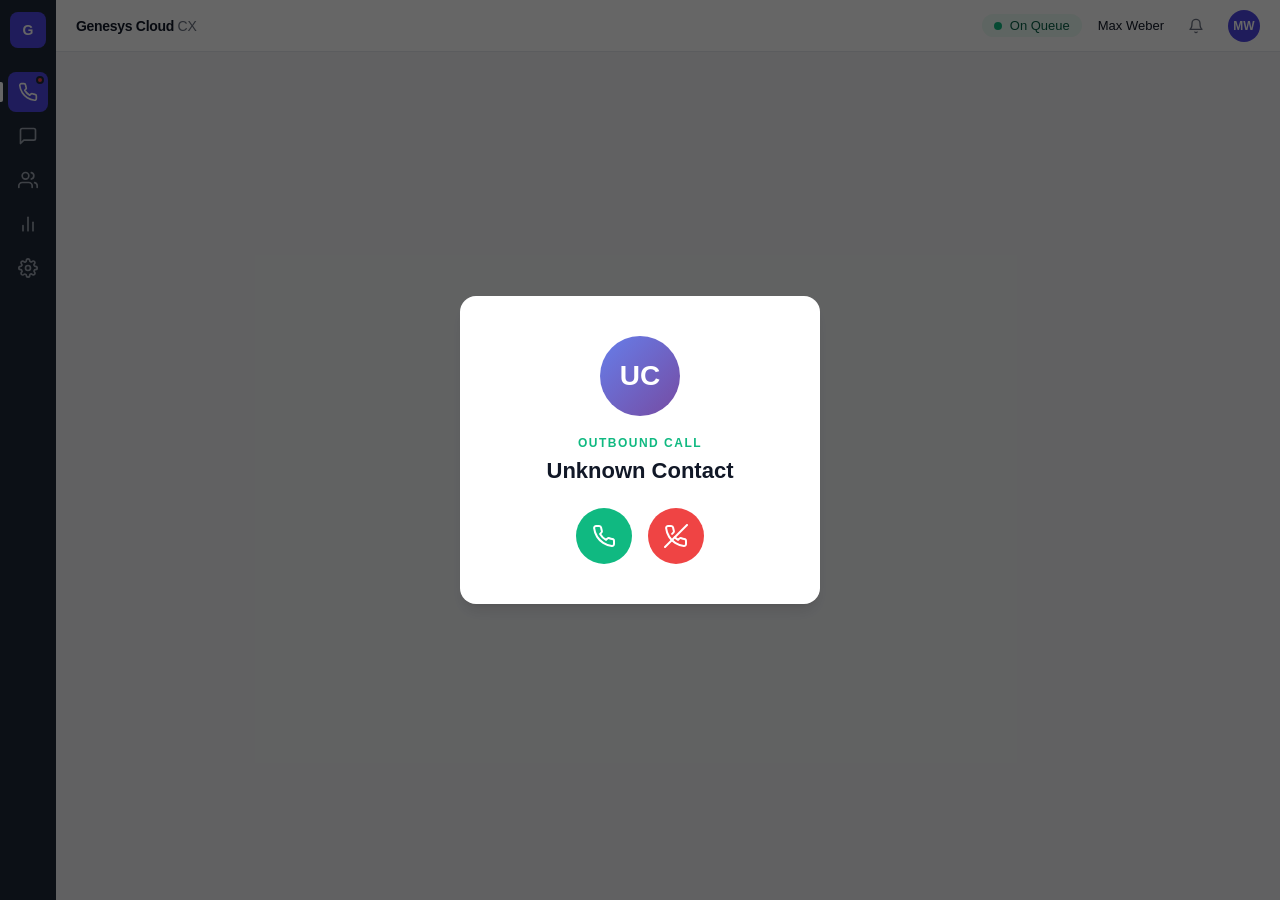
==== commit 1562d385: "fix: Genesys outbound + dynamic params, save-vehicle with behavioral data" ====
--- a/genesys/index.html
+++ b/genesys/index.html
@@ -1052,7 +1052,7 @@
                                 <div class="call-customer-name" id="callCustomerName">Lisa Schmidt</div>
                                 <div class="call-phone-number" id="callPhoneNumber">+49 89 1234 5678</div>
                                 <div class="call-timer" id="callTimer">00:00</div>
-                                <div class="call-queue-info">Inbound Voice &bull; MINI BDC Queue</div>
+                                <div class="call-queue-info">Outbound Voice &bull; MINI BDC Queue</div>
                             </div>
                             <div class="call-controls">
                                 <button class="ctrl-btn" id="btnMute" onclick="toggleControl('mute')">
@@ -1087,7 +1087,7 @@
                             <div class="customer-header">
                                 <div class="customer-header-title">Customer Information</div>
                                 <div class="customer-name-large" id="panelCustomerName">Lisa Schmidt</div>
-                                <div class="customer-subtitle">MINI Enthusiast &bull; Existing Lead</div>
+                                <div class="customer-subtitle" id="panelSubtitle">BDC Lead</div>
                             </div>
                             <div class="customer-details">
                                 <div class="detail-section">
@@ -1109,7 +1109,7 @@
                                     <div class="detail-section-title">Account</div>
                                     <div class="detail-row">
                                         <span class="detail-label">Account</span>
-                                        <span class="detail-value link">MINI Munich Central</span>
+                                        <span class="detail-value link" id="panelAccount">MINI Munich Central</span>
                                     </div>
                                     <div class="detail-row">
                                         <span class="detail-label">Segment</span>
@@ -1139,7 +1139,7 @@
                             <div class="timeline-item">
                                 <span class="timeline-dot green"></span>
                                 <span class="timeline-time" id="timelineConnect">--:--</span>
-                                <span class="timeline-text">Call connected - Inbound Voice</span>
+                                <span class="timeline-text">Call connected - Outbound Voice</span>
                             </div>
                             <div class="timeline-item">
                                 <span class="timeline-dot blue"></span>
@@ -1160,11 +1160,13 @@
                     <div class="acw-header">
                         <div class="acw-title">
                             After Call Work - Wrap Up
-                            <span class="acw-badge">ACW</span>
+                            <span class="acw-badge">Lightning Flow</span>
                         </div>
                         <div class="acw-timer" id="acwTimer">ACW: 00:00</div>
                     </div>
                     <div class="acw-content">
+                        <!-- Lightning Out Flow iframe (loaded when orgDomain is available) -->
+                        <iframe id="lightningOutFrame" style="width:100%;height:500px;border:none;border-radius:8px;display:none;"></iframe>
                         <div class="acw-form" id="acwForm">
                             <!-- Call Outcome -->
                             <div class="form-section">
@@ -1291,7 +1293,7 @@
     <div class="incoming-overlay" id="incomingOverlay" style="display:none;">
         <div class="incoming-card">
             <div class="incoming-avatar" id="incomingAvatar">LS</div>
-            <div class="incoming-label">Incoming Call</div>
+            <div class="incoming-label">Outbound Call</div>
             <div class="incoming-name" id="incomingName">Lisa Schmidt</div>
             <div class="incoming-phone" id="incomingPhone">+49 89 1234 5678</div>
             <div class="incoming-actions">
@@ -1309,9 +1311,12 @@
         // URL Parameters
         const params = new URLSearchParams(window.location.search);
         const opportunityId = params.get('opportunityId') || 'demo-opp-001';
-        const contactName = params.get('contactName') || 'Lisa Schmidt';
-        const phone = params.get('phone') || '+49 89 1234 5678';
+        const contactName = params.get('contactName') || 'Unknown Contact';
+        const phone = params.get('phone') || '';
         const orgDomain = params.get('orgDomain') || '';
+        const contactEmail = params.get('email') || '';
+        const accountName = params.get('accountName') || '';
+        const opportunityName = params.get('opportunityName') || '';
 
         // State
         let callSeconds = 0;
@@ -1320,7 +1325,7 @@
         let acwTimerInterval = null;
         let starRatingValue = 0;
 
-        // Initialize with URL params
+        // Initialize with URL params — ALL fields are dynamic from the Opportunity
         function initializeParams() {
             const initials = contactName.split(' ').map(n => n[0]).join('').toUpperCase();
 
@@ -1334,6 +1339,11 @@
 
             document.getElementById('panelCustomerName').textContent = contactName;
             document.getElementById('panelPhone').textContent = phone;
+
+            // Dynamic fields from Salesforce Opportunity/Contact
+            if (contactEmail) document.getElementById('panelEmail').textContent = contactEmail;
+            if (accountName) document.getElementById('panelAccount').textContent = accountName;
+            if (opportunityName) document.getElementById('panelOpportunity').textContent = opportunityName;
         }
 
         // Format time
@@ -1394,6 +1404,29 @@
                 acwSeconds++;
                 document.getElementById('acwTimer').textContent = 'ACW: ' + formatTime(acwSeconds);
             }, 1000);
+
+            // Load Lightning Out Flow iframe if orgDomain is set
+            if (orgDomain && orgDomain.includes('salesforce.com')) {
+                const iframe = document.getElementById('lightningOutFrame');
+                const vfUrl = orgDomain + '/apex/MINIAfterCallWorkVF?opportunityId=' + encodeURIComponent(opportunityId) + '&contactName=' + encodeURIComponent(contactName);
+                iframe.src = vfUrl;
+                iframe.style.display = 'block';
+                document.getElementById('acwForm').style.display = 'none';
+                document.getElementById('acwFooter').style.display = 'none';
+                // Listen for flow completion message
+                window.addEventListener('message', function(e) {
+                    if (e.data && e.data.type === 'MINI_ACW_COMPLETE') {
+                        clearInterval(acwTimerInterval);
+                        document.getElementById('acwView').classList.remove('active');
+                        document.getElementById('completeView').classList.add('active');
+                        if (e.data.opportunityId) {
+                            setTimeout(() => {
+                                window.location.href = orgDomain + '/lightning/r/Opportunity/' + e.data.opportunityId + '/view';
+                            }, 2000);
+                        }
+                    }
+                });
+            }
         }
 
         // Star rating
@@ -1469,10 +1502,17 @@
 
             clearInterval(acwTimerInterval);
 
-            // After 2 seconds show complete
+            // After 2 seconds redirect back to Opportunity in Salesforce
             setTimeout(() => {
                 document.getElementById('acwView').classList.remove('active');
                 document.getElementById('completeView').classList.add('active');
+                // Redirect to Opportunity page after another 2 seconds
+                if (opportunityId) {
+                    setTimeout(() => {
+                        const sfUrl = 'https://storm-b6b790b73b024e.lightning.force.com/lightning/r/Opportunity/' + opportunityId + '/view';
+                        window.location.href = sfUrl;
+                    }, 2000);
+                }
             }, 2000);
         }
 
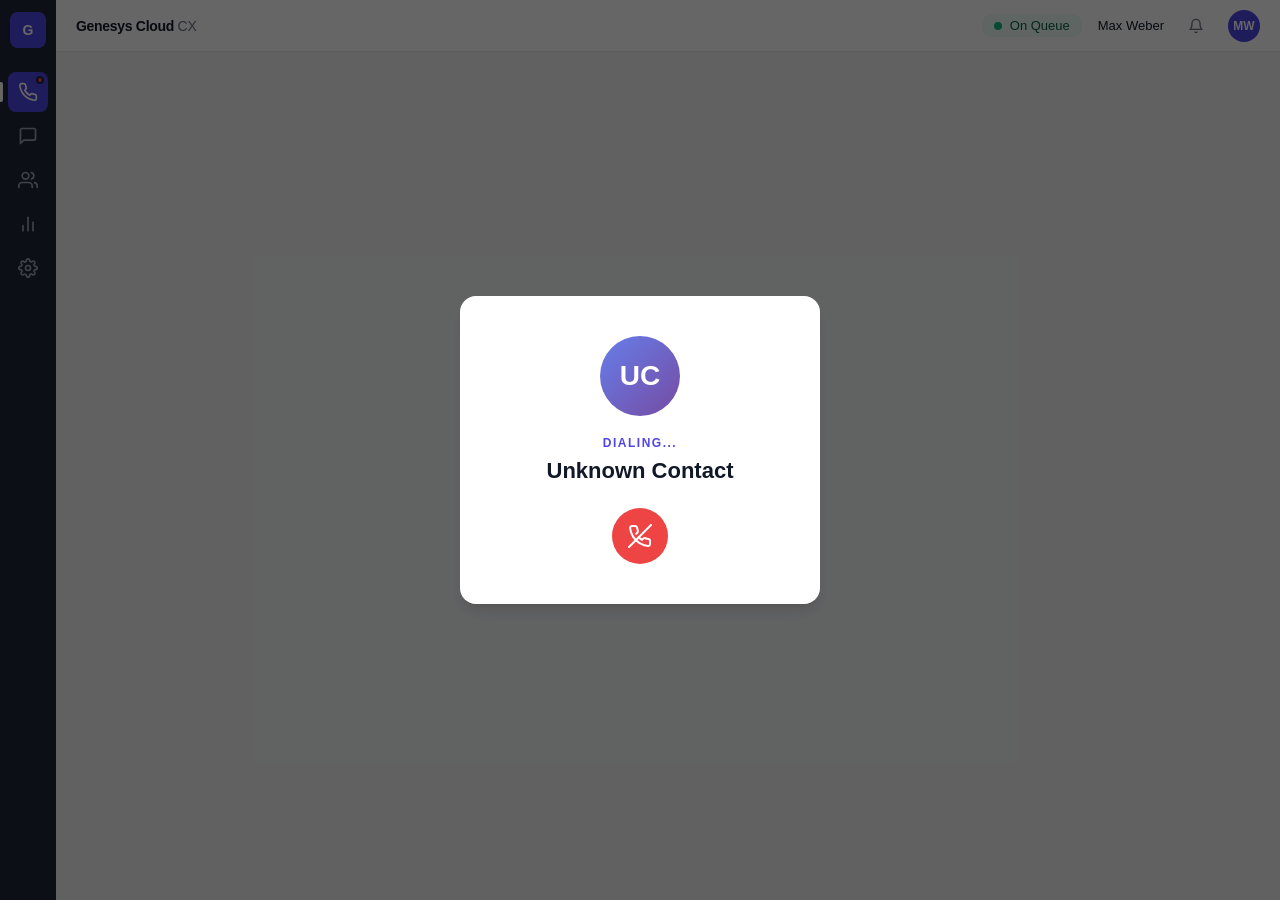
==== commit 7c9194ea: "fix: outbound dialing UX + Lightning Out domain check - Change incoming call overlay to outbound dia" ====
--- a/genesys/index.html
+++ b/genesys/index.html
@@ -1289,18 +1289,15 @@
         </div>
     </div>
 
-    <!-- Incoming Call Overlay -->
+    <!-- Outbound Dialing Overlay -->
     <div class="incoming-overlay" id="incomingOverlay" style="display:none;">
         <div class="incoming-card">
             <div class="incoming-avatar" id="incomingAvatar">LS</div>
-            <div class="incoming-label">Outbound Call</div>
+            <div class="incoming-label" style="color: var(--nav-active);">Dialing...</div>
             <div class="incoming-name" id="incomingName">Lisa Schmidt</div>
             <div class="incoming-phone" id="incomingPhone">+49 89 1234 5678</div>
             <div class="incoming-actions">
-                <button class="incoming-btn accept" onclick="acceptCall()" title="Accept">
-                    <svg width="24" height="24" viewBox="0 0 24 24" fill="none" stroke="currentColor" stroke-width="2" stroke-linecap="round" stroke-linejoin="round"><path d="M22 16.92v3a2 2 0 01-2.18 2 19.79 19.79 0 01-8.63-3.07 19.5 19.5 0 01-6-6 19.79 19.79 0 01-3.07-8.67A2 2 0 014.11 2h3a2 2 0 012 1.72c.127.96.361 1.903.7 2.81a2 2 0 01-.45 2.11L8.09 9.91a16 16 0 006 6l1.27-1.27a2 2 0 012.11-.45c.907.339 1.85.573 2.81.7A2 2 0 0122 16.92z"/></svg>
-                </button>
-                <button class="incoming-btn decline" onclick="declineCall()" title="Decline">
+                <button class="incoming-btn decline" onclick="declineCall()" title="Cancel">
                     <svg width="24" height="24" viewBox="0 0 24 24" fill="none" stroke="currentColor" stroke-width="2" stroke-linecap="round" stroke-linejoin="round"><path d="M10.68 13.31a16 16 0 003.41 2.6l1.27-1.27a2 2 0 012.11-.45c.907.339 1.85.573 2.81.7A2 2 0 0122 16.92v3a2 2 0 01-2.18 2 19.79 19.79 0 01-8.63-3.07 19.5 19.5 0 01-6-6 19.79 19.79 0 01-3.07-8.67A2 2 0 014.11 2h3a2 2 0 012 1.72c.127.96.361 1.903.7 2.81a2 2 0 01-.45 2.11L8.09 9.91"/><line x1="23" y1="1" x2="1" y2="23"/></svg>
                 </button>
             </div>
@@ -1353,13 +1350,18 @@
             return `${m}:${s}`;
         }
 
-        // Show incoming call
+        // Show outbound dialing
         function showIncoming() {
             document.getElementById('incomingOverlay').style.display = 'flex';
-            // Auto-accept after 2 seconds
+            // Simulate ringing then customer picks up after 3 seconds
             setTimeout(() => {
-                acceptCall();
-            }, 2000);
+                document.querySelector('.incoming-label').textContent = 'Ringing...';
+            }, 1500);
+            setTimeout(() => {
+                document.querySelector('.incoming-label').textContent = 'Connected';
+                document.querySelector('.incoming-label').style.color = 'var(--accent-green)';
+                setTimeout(() => acceptCall(), 500);
+            }, 3000);
         }
 
         // Accept call
@@ -1406,7 +1408,7 @@
             }, 1000);
 
             // Load Lightning Out Flow iframe if orgDomain is set
-            if (orgDomain && orgDomain.includes('salesforce.com')) {
+            if (orgDomain && (orgDomain.includes('force.com') || orgDomain.includes('salesforce.com'))) {
                 const iframe = document.getElementById('lightningOutFrame');
                 const vfUrl = orgDomain + '/apex/MINIAfterCallWorkVF?opportunityId=' + encodeURIComponent(opportunityId) + '&contactName=' + encodeURIComponent(contactName);
                 iframe.src = vfUrl;
